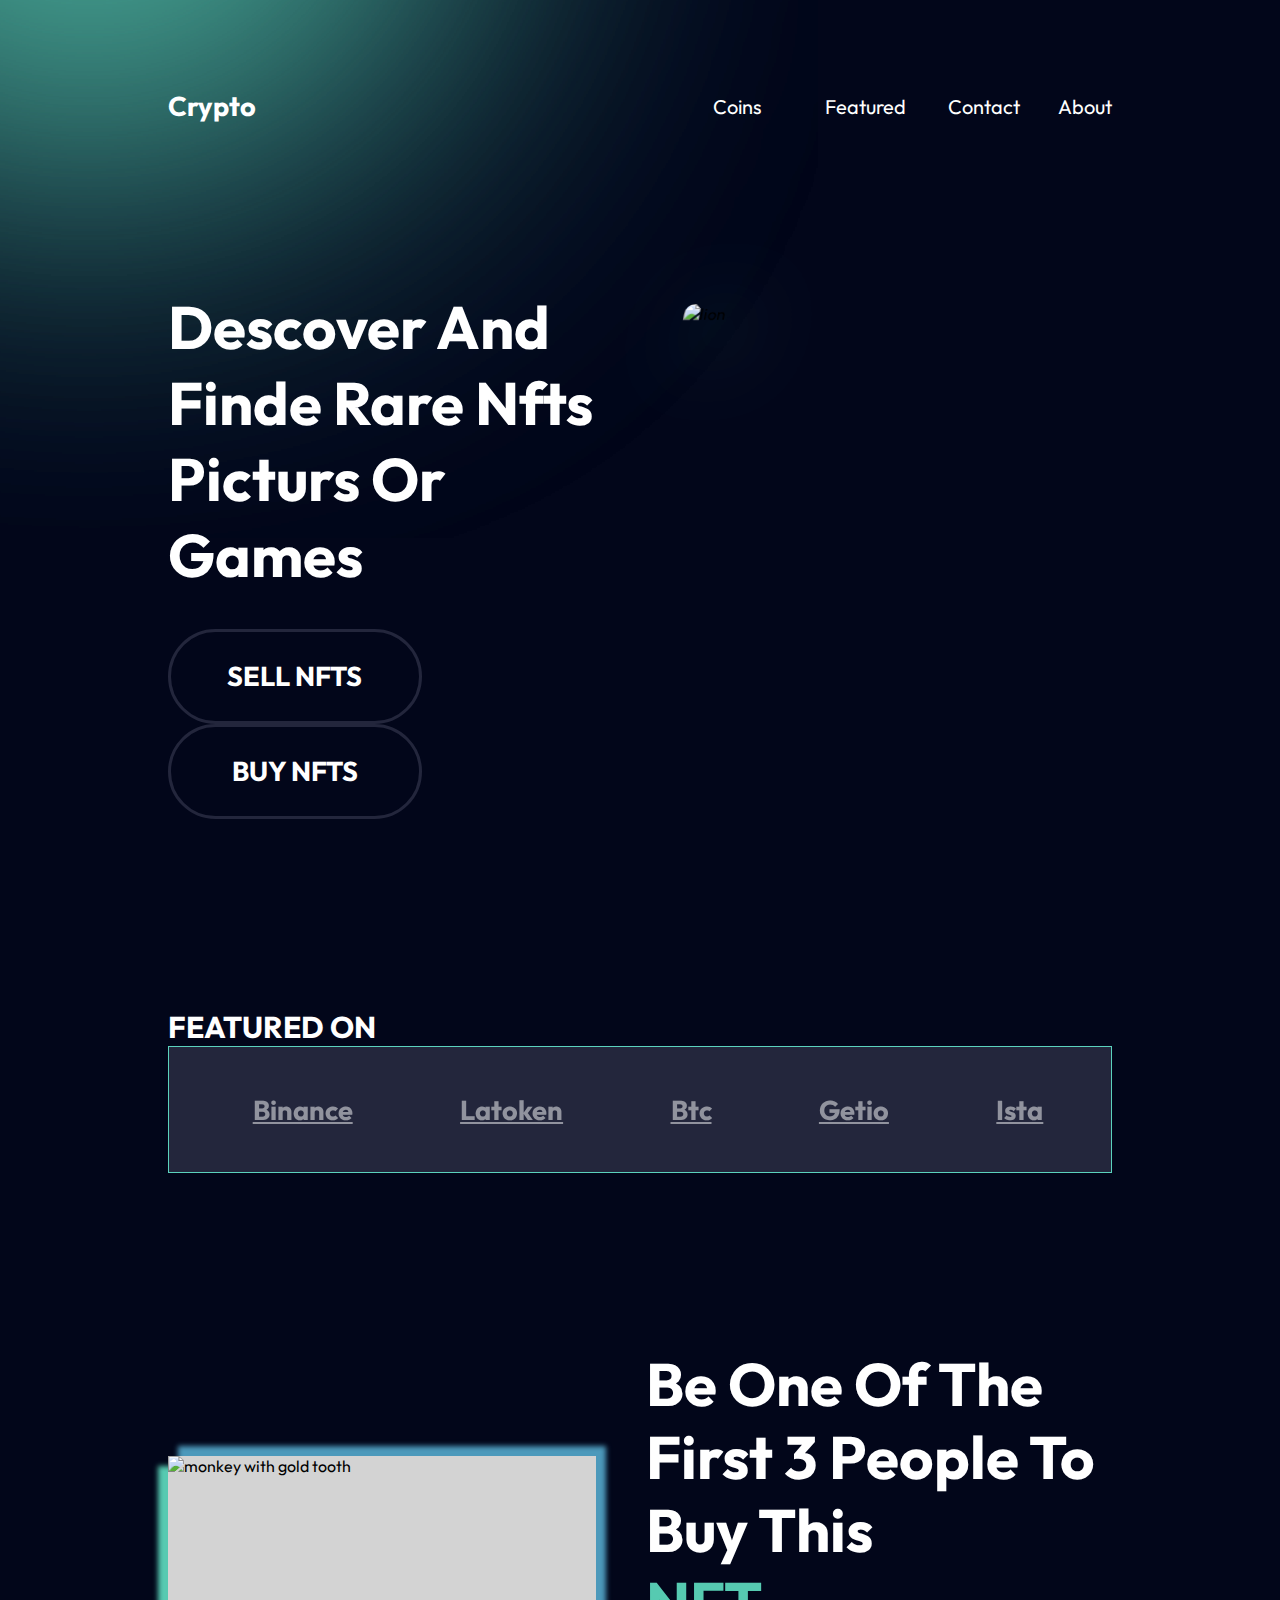
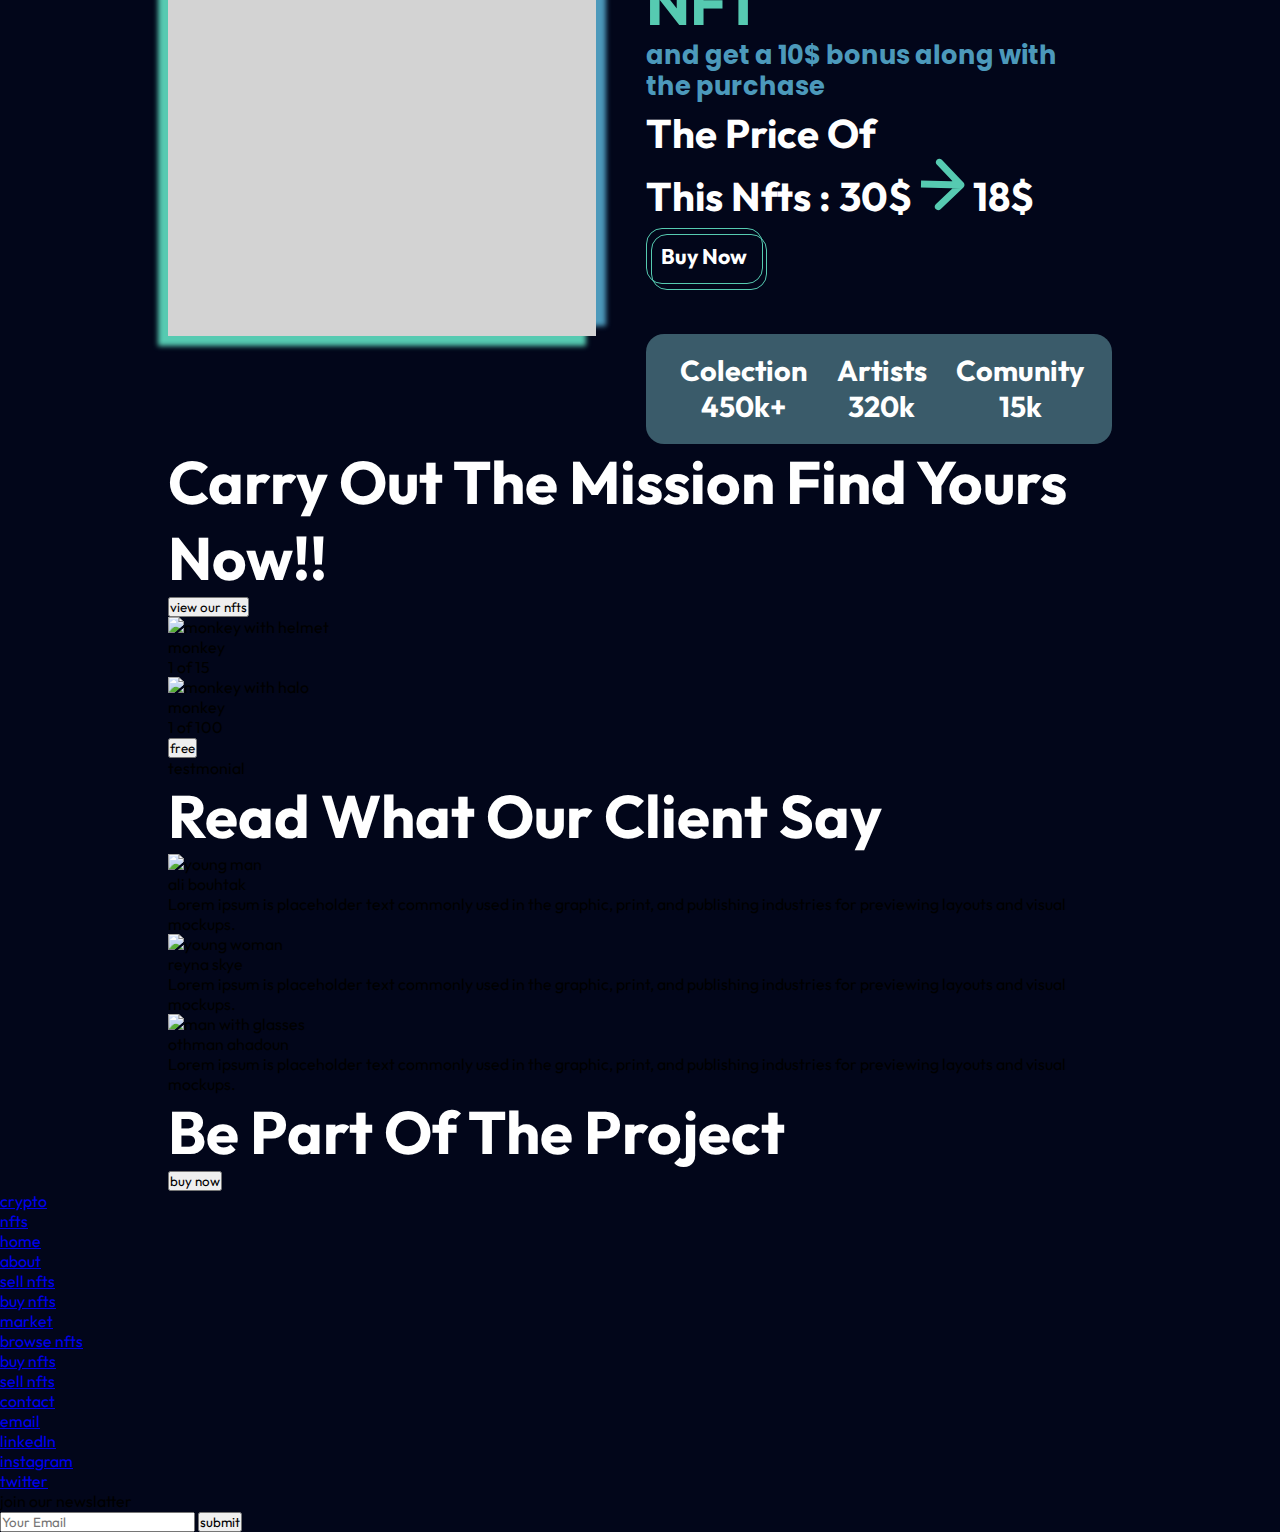
==== HTML-Project/Positioning/index.html @ 87e50f95 "project for html part" ====
<!doctype html>
<html lang="en">
<head>
    <meta charset="UTF-8">
    <meta name="viewport"
          content="width=device-width, user-scalable=no, initial-scale=1.0, maximum-scale=1.0, minimum-scale=1.0">
    <meta http-equiv="X-UA-Compatible" content="ie=edge">
    <title>Crypto</title>
    <link rel="stylesheet" href="index-style.css">
</head>
<body>
<header>
    <svg xmlns="http://www.w3.org/2000/svg" width="921" height="783" viewBox="0 0 921 783" fill="none">
        <g filter="url(#filter0_f_0_5)">
            <path d="M487 52C487 216.029 354.924 349 192 349C29.076 349 -103 216.029 -103 52C-103 -112.029 29.076 -245 192 -245C354.924 -245 487 -112.029 487 52Z"
                  fill="#54C5AD" fill-opacity="0.95"/>
        </g>
        <defs>
            <filter id="filter0_f_0_5" x="-537" y="-679" width="1458" height="1462" filterUnits="userSpaceOnUse"
                    color-interpolation-filters="sRGB">
                <feFlood flood-opacity="0" result="BackgroundImageFix"/>
                <feBlend mode="normal" in="SourceGraphic" in2="BackgroundImageFix" result="shape"/>
                <feGaussianBlur stdDeviation="217" result="effect1_foregroundBlur_0_5"/>
            </filter>
        </defs>
    </svg>
    <svg xmlns="http://www.w3.org/2000/svg" width="921" height="783" viewBox="0 0 921 783" fill="none">
        <g filter="url(#filter0_f_0_5)">
            <path d="M487 52C487 216.029 354.924 349 192 349C29.076 349 -103 216.029 -103 52C-103 -112.029 29.076 -245 192 -245C354.924 -245 487 -112.029 487 52Z"
                  fill="#54C5AD" fill-opacity="0.95"/>
        </g>
        <defs>
            <filter id="filter0_f_0_5" x="-537" y="-679" width="1458" height="1462" filterUnits="userSpaceOnUse"
                    color-interpolation-filters="sRGB">
                <feFlood flood-opacity="0" result="BackgroundImageFix"/>
                <feBlend mode="normal" in="SourceGraphic" in2="BackgroundImageFix" result="shape"/>
                <feGaussianBlur stdDeviation="217" result="effect1_foregroundBlur_0_5"/>
            </filter>
        </defs>
    </svg>
    <nav>
        <a href="#">crypto</a>
        <ul>
            <li><a href="#">coins</a></li>
            <li><a href="#">featured</a></li>
            <li><a href="#">contact</a></li>
            <li><a href="#">about</a></li>
        </ul>
    </nav>
</header>
<div class="cover">
    <main>
        <div>
            <h2>descover and<br> finde rare nfts<br> picturs or games</h2>
            <div>
                <button>sell nfts</button>
                <button>buy nfts</button>
            </div>
        </div>
        <img src="https://s3-alpha-sig.figma.com/img/f3a2/f166/f9700dfafe58ab4240a7271988b863d0?Expires=1723420800&Key-Pair-Id=APKAQ4GOSFWCVNEHN3O4&Signature=ar1L~UMmAN0I4geh5LSxMpe8Ba44Yz-J7F0TyYdxXKoptrUSvGlLlquA0yO7F76kNa3md3R1iChsBDqBt1KfS-zdvC6su-8nRtfLTkFLWKnIZpkpPgoSb-oKr2z~-YJTahvFiZ1TufHEoqo1V6tHe5F67xcxAb7BNeF1k4VUMbP1GI3TyBPeZe3KWRaPulwMXP1dypFJEsJ-pGxWmKtc5m2CXZ4UWT8R~6uQWOrKlh33JUVBPeUsPvoKuKSXPow36bcU2tMX8lzwlaXzlJXOuDMwCJx~jKDx8VfF04DccJluirBESLPoTaz9Gwg6m3Tr7h779BkhQQ4eZAK0GqDwNw__"
             alt="lion">
    </main>
    <section>
        <h3>featured on</h3>
        <ul>
            <li><a href="#">binance</a></li>
            <li><a href="#">latoken</a></li>
            <li><a href="#">btc</a></li>
            <li><a href="#">getio</a></li>
            <li><a href="#">ista</a></li>
        </ul>
    </section>
    <section>
        <img src="https://s3-alpha-sig.figma.com/img/4098/6a33/853db3182adb87a89d88a9141441ec91?Expires=1723420800&Key-Pair-Id=APKAQ4GOSFWCVNEHN3O4&Signature=[base64]~jV~EXNNoRj0E2j6dar8r1~xCMrujQ__"
             alt="monkey with gold tooth">
        <div>
            <h2>Be one of the first 3 people to buy this <br><span>NFT</span></h2>
            <p> and get a 10$ bonus along with the purchase</p>
            <p>the price of<br> this nfts : 30$
                <svg xmlns="http://www.w3.org/2000/svg" width="45" height="53" viewBox="0 0 45 53" fill="none">
                    <path d="M43.4122 29.536C44.8128 28.2037 44.8682 25.9883 43.536 24.5878L21.8257 1.76417C20.4935 0.363605 18.2781 0.30822 16.8775 1.64047C15.4769 2.97272 15.4216 5.1881 16.7538 6.58867L36.0518 26.8763L15.7642 46.1743C14.3636 47.5065 14.3082 49.7219 15.6405 51.1225C16.9727 52.5231 19.1881 52.5784 20.5887 51.2462L43.4122 29.536ZM0.912527 29.4989L40.9125 30.4989L41.0875 23.5011L1.08747 22.5011L0.912527 29.4989Z"
                          fill="#56CAB1"/>
                </svg>
                18$
            </p>
            <div class="decorative-space">
                <button class="primary-button">
                    <span class="primary-button__text">buy now</span>
                </button>
            </div>
            <ul>
                <li>
                    <p>colection</p>
                    <p>450k+</p>
                </li>
                <li>
                    <p>artists</p>
                    <p>320k</p>
                </li>
                <li>
                    <p>comunity</p>
                    <p>15k</p>
                </li>
            </ul>
        </div>
    </section>
    <section>
        <h2>carry out the mission find yours now!!</h2>
        <button>view our nfts</button>
        <div>
            <img src="" alt="monkey with helmet">
            <p>monkey</p>
            <p>1 of 15</p>
        </div>
        <div>
            <img src="" alt="monkey with halo">
            <p>monkey</p>
            <p>1 of 100</p>
            <button>free</button>
        </div>
    </section>
    <section>
        <p>testmonial</p>
        <h2>read what our client say</h2>
        <div>
            <img src="" alt="young man">
            <p>ali bouhtak</p>
            <p>Lorem ipsum is placeholder text commonly used in the graphic, print, and publishing industries for
                previewing
                layouts and visual mockups.</p>
        </div>
        <div>
            <img src="" alt="young woman">
            <p>reyna skye</p>
            <p>Lorem ipsum is placeholder text commonly used in the graphic, print, and publishing industries for
                previewing
                layouts and visual mockups.</p>
        </div>
        <div>
            <img src="" alt="man with glasses">
            <p>othman ahadoun</p>
            <p>Lorem ipsum is placeholder text commonly used in the graphic, print, and publishing industries for
                previewing
                layouts and visual mockups.</p>
        </div>
    </section>
    <section>
        <h2>be part of the project</h2>
        <button>buy now</button>
    </section>
</div>
<footer>
    <a href="#">crypto</a>
    <ul>
        <li><a href="#">nfts</a></li>
        <li><a href="#">home</a></li>
        <li><a href="#">about</a></li>
        <li><a href="#">sell nfts</a></li>
        <li><a href="#">buy nfts</a></li>
    </ul>
    <ul>
        <li><a href="#">market</a></li>
        <li><a href="#">browse nfts</a></li>
        <li><a href="#">buy nfts</a></li>
        <li><a href="#">sell nfts</a></li>
    </ul>
    <ul>
        <li><a href="#">contact</a></li>
        <li><a href="#">email</a></li>
        <li><a href="#">linkedIn</a></li>
        <li><a href="#">instagram</a></li>
        <li><a href="#">twitter</a></li>
    </ul>
    <div>
        <p>join our newslatter</p>
        <form action="">
            <label for="email"></label>
            <input type="email" name="email" id="email" placeholder="Your Email">
            <button type="submit">submit</button>
        </form>
    </div>
</footer>
</body>
</html>
---- HTML-Project/Positioning/index-style.css ----
@import url('https://fonts.googleapis.com/css2?family=Outfit:wght@100..900&family=Poppins:ital,wght@0,100;0,200;0,300;0,400;0,500;0,600;0,700;0,800;0,900;1,100;1,200;1,300;1,400;1,500;1,600;1,700;1,800;1,900&display=swap');

* {
    margin: 0;
    padding: 0;
    box-sizing: border-box;
    border-spacing: 0;
    font-family: "Outfit", sans-serif;
}

body {
    background: #02061A;
}

header svg {
    position: absolute;
    left: -103px;
    top: -245px;
    z-index: -1;
}

nav {
    padding-top: 9.9vh;
    width: 73.8vw;
    margin: 0 auto;
    display: flex;
    justify-content: space-between;
    align-items: center;
}

nav > a {
    color: #FFF;
    text-align: center;
    font-size: 1.7em;
    font-style: normal;
    font-weight: 700;
    line-height: normal;
    text-transform: capitalize;
    text-decoration: none;
}

nav > ul {
    display: flex;
    justify-content: center;
    align-items: center;
    list-style: none;
}

nav > ul > li:nth-child(1) {
    margin-right: 4.9vw;
}

nav > ul > li:nth-child(2) {
    margin-right: 3.3vw;
}

nav > ul > li:nth-child(3) {
    margin-right: 3vw;
}

nav ul a {
    color: #FFF;
    text-align: center;
    font-size: 1.25em;
    font-style: normal;
    font-weight: 400;
    line-height: normal;
    text-transform: capitalize;
    text-decoration: none;
}

.cover {
    width: 73.8vw;
    margin: 0 auto;
}

h2 {
    color: #FFF;
    font-size: 3.75em;
    font-style: normal;
    font-weight: 700;
    line-height: normal;
    text-transform: capitalize;
}

/*hero*/
main {
    margin-top: 18.4vh;
    display: flex;
    justify-content: space-between;
    align-items: flex-end;
}

main > div {
    width: 37vw;
    display: flex;
    flex-direction: column;
}

main > div > h2 {
    margin-bottom: 36px;
}

main > div > div > button:nth-child(1) {
    margin-right: 22px;
}

main > div > div > button {
    color: #FFF;
    text-align: center;
    font-size: 1.7em;
    font-style: normal;
    font-weight: 700;
    line-height: normal;
    text-transform: uppercase;
    border-radius: 50px;
    border: 3px solid #23263C;
    background: transparent;
    width: 254px;
    height: 95px;
}

main > div > div > button:hover {
    background: #23263C;
}

main > img {
    width: 467px;
    height: 461px;
    border-radius: 10px;
    filter: drop-shadow(24px 19px 40px #56CAB1);
    transform: skew(-10deg);
    object-fit: contain;
    margin-bottom: 6vh;
}

h3 {
    margin-top: 21vh;
    color: #FFF;
    font-size: 30px;
    font-style: normal;
    font-weight: 700;
    line-height: normal;
    text-transform: uppercase;
    text-align: left;
}

.cover > section:nth-of-type(1) > ul {
    display: flex;
    justify-content: space-between;
    align-items: center;
    list-style: none;
    width: 100%;
    padding: 46px 68px 45px 84px;
    border: 1px solid #5BD2BD;
    background: #23263C;

}

.cover > section:nth-of-type(1) > ul a {
    color: #FFF;
    text-align: center;
    font-size: 1.7em;
    font-style: normal;
    font-weight: 700;
    line-height: normal;
    text-transform: capitalize;
    opacity: 0.5;
}

.cover > section:nth-of-type(2) {
    display: flex;
    justify-content: center;
    align-items: center;
    gap: 50px;
    margin-top: 19.5vh;
}

.cover > section:nth-of-type(2) img {
    width: 428px;
    height: 480px;
    flex-shrink: 0;
    background: lightgray 50% / cover no-repeat;
    box-shadow: -10px 10px 5px 0 #56CAB1, 10px -10px 5px 0 #4C99BB;
}

.cover > section:nth-of-type(2) > div {
    width: 37.5vw;
}

.cover > section:nth-of-type(2) h2 {
    line-height: 73px;
}

.cover > section:nth-of-type(2) h2 > span {
    color: #56CAB1;
}

.cover > section:nth-of-type(2) > div > p:nth-of-type(1) {
    color: #4C99BB;
    font-family: "Poppins", sans-serif;
    font-size: 1.6em;
    font-style: normal;
    font-weight: 700;
    line-height: 31px;
    width: 90%;
}

.cover > section:nth-of-type(2) > div > p:nth-of-type(2) {
    color: #FFF;
    font-size: 2.5em;
    font-style: normal;
    font-weight: 700;
    line-height: normal;
    text-transform: capitalize;
    margin-top: 6px;
}

.decorative-space {
    display: inline-flex;
    position: relative;
    justify-content: center;
    align-items: flex-start;
    padding-top: 7px;
}


.primary-button {
    display: block;
    background: transparent;
    cursor: pointer;
    position: relative;
    width: 126px;
    height: 68px;
    border: 0;
}

.primary-button__text {
    position: absolute;
    display: flex;
    align-items: center;
    justify-content: center;
    top: 0;
    right: 9px;
    bottom: 12px;
    left: 0;
    color: #FFF;
    font-size: 1.6em;
    font-style: normal;
    font-weight: 700;
    line-height: normal;
    text-transform: capitalize;
    border-radius: 16px;
    border: 1px solid #56CAB1;

}

.primary-button::before {
    content: "";
    position: absolute;
    border-radius: 16px;
    border: 1px solid #56CAB1;
    box-shadow: 0 0 8px 0 rgba(0, 0, 0, 0);
    top: 6px;
    right: 5px;
    bottom: 6px;
    left: 5px;
}
.cover > section:nth-of-type(2) > div > ul{
    padding: 18px 28px 20px 34px;
    display: flex;
    justify-content: space-between;
    list-style: none;
    background-color: #3A5B6A;
    border-radius: 18px;
    margin-top: 34px;
}
.cover > section:nth-of-type(2) > div > ul li p{
    color: #FFF;
    font-size: 1.8em;
    font-style: normal;
    font-weight: 700;
    line-height: normal;
    text-transform: capitalize;
    text-align: center;
}
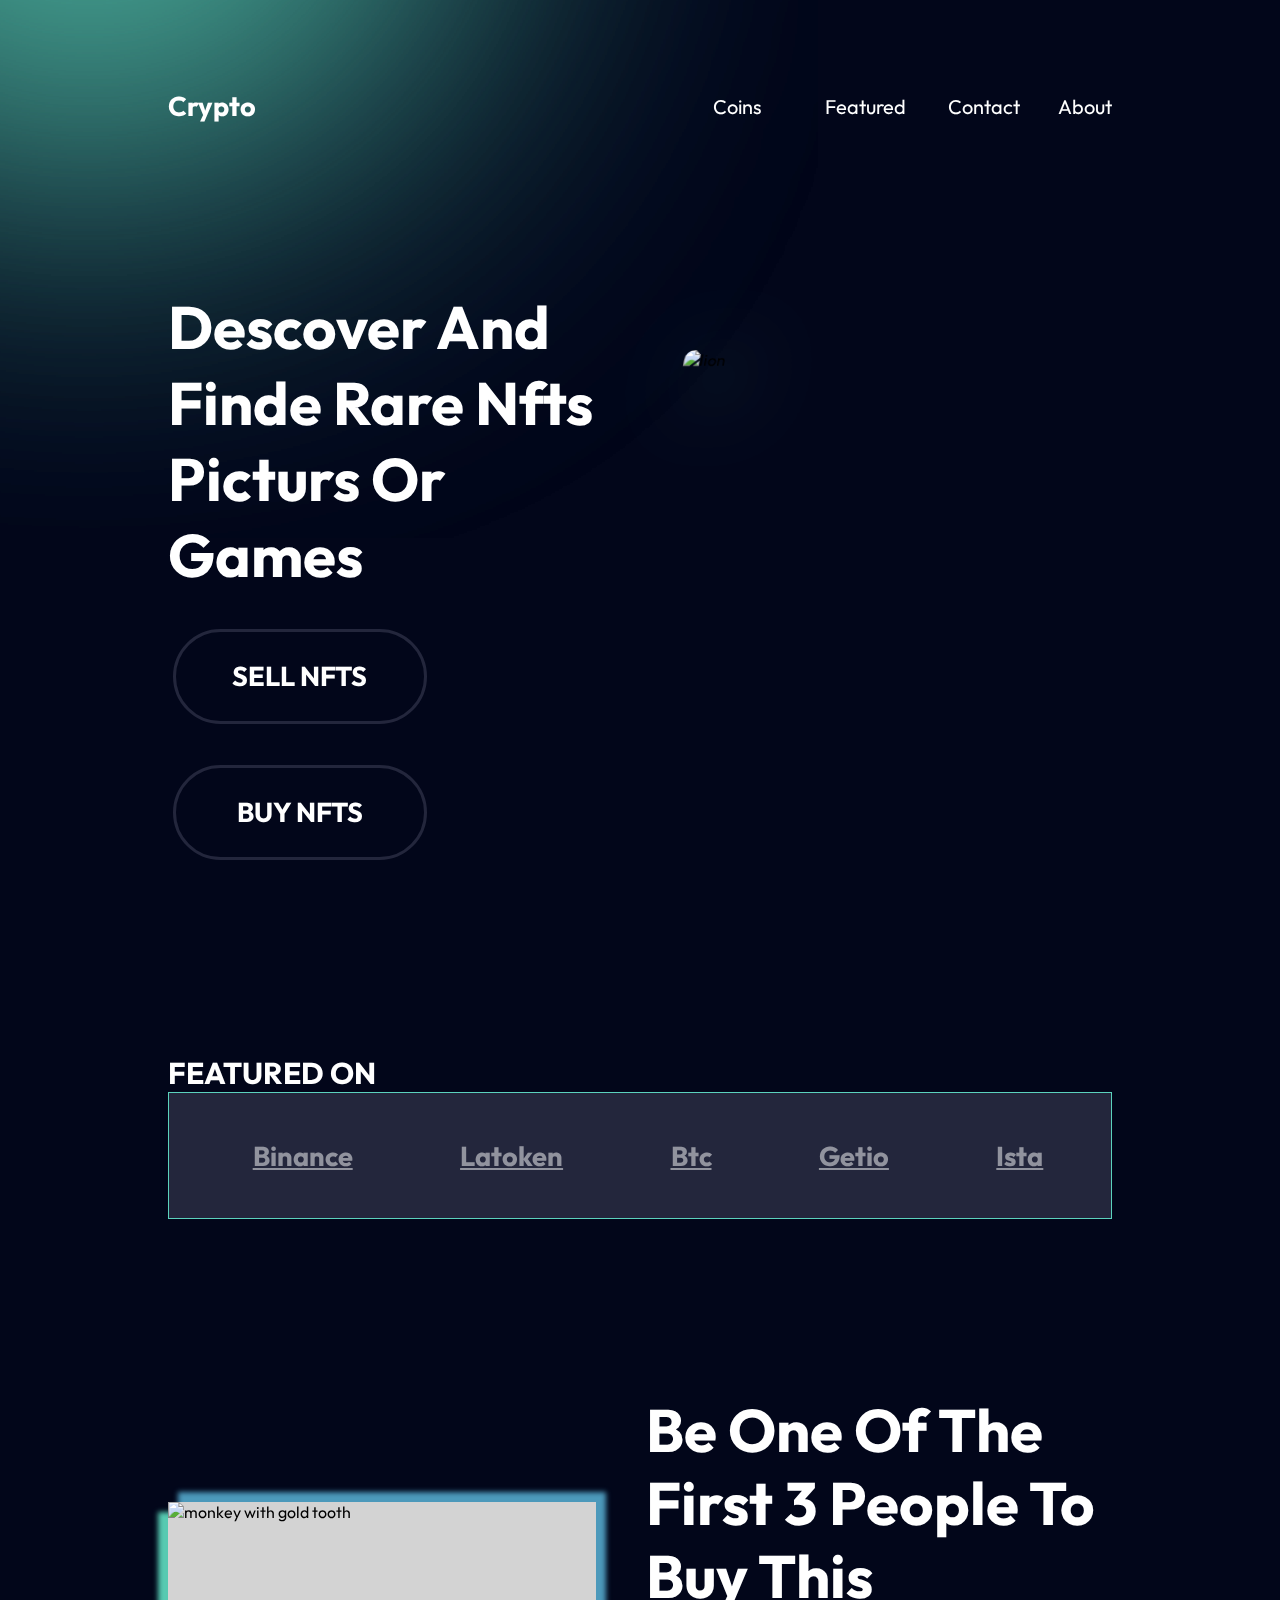
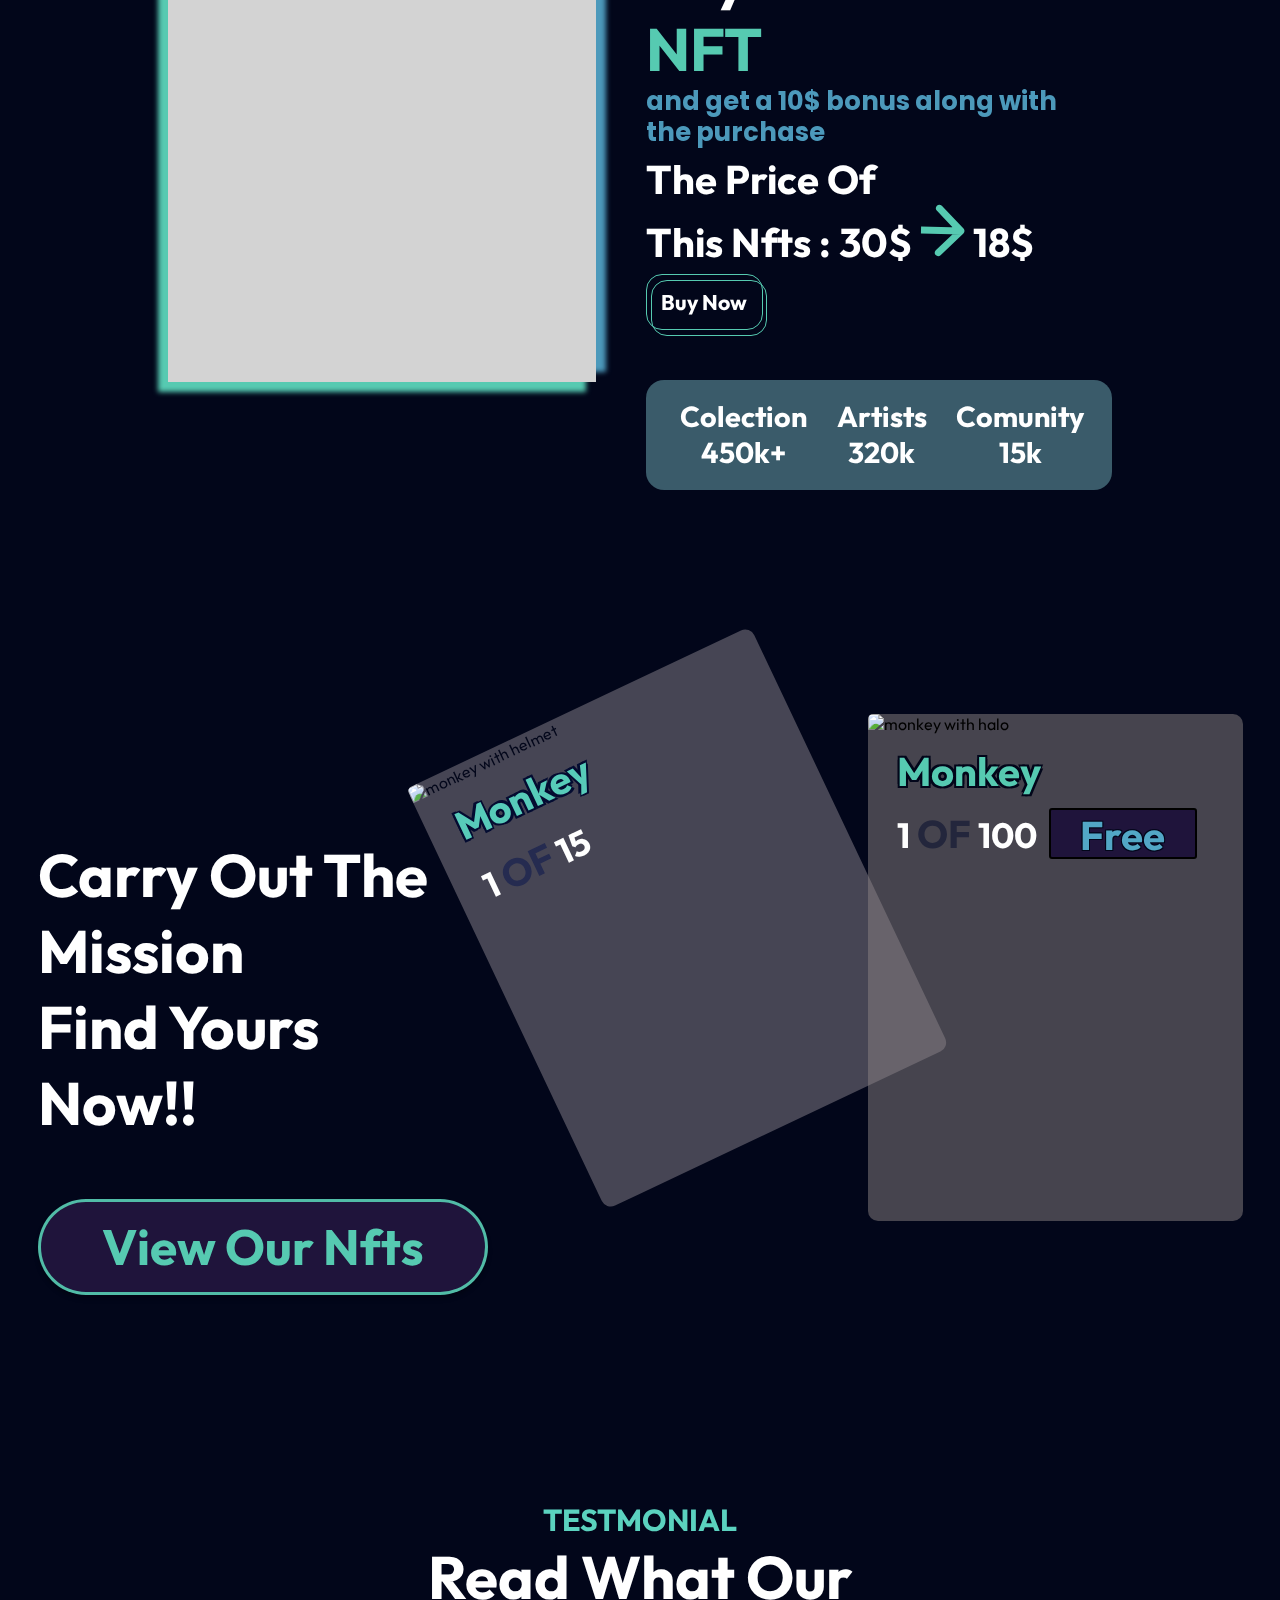
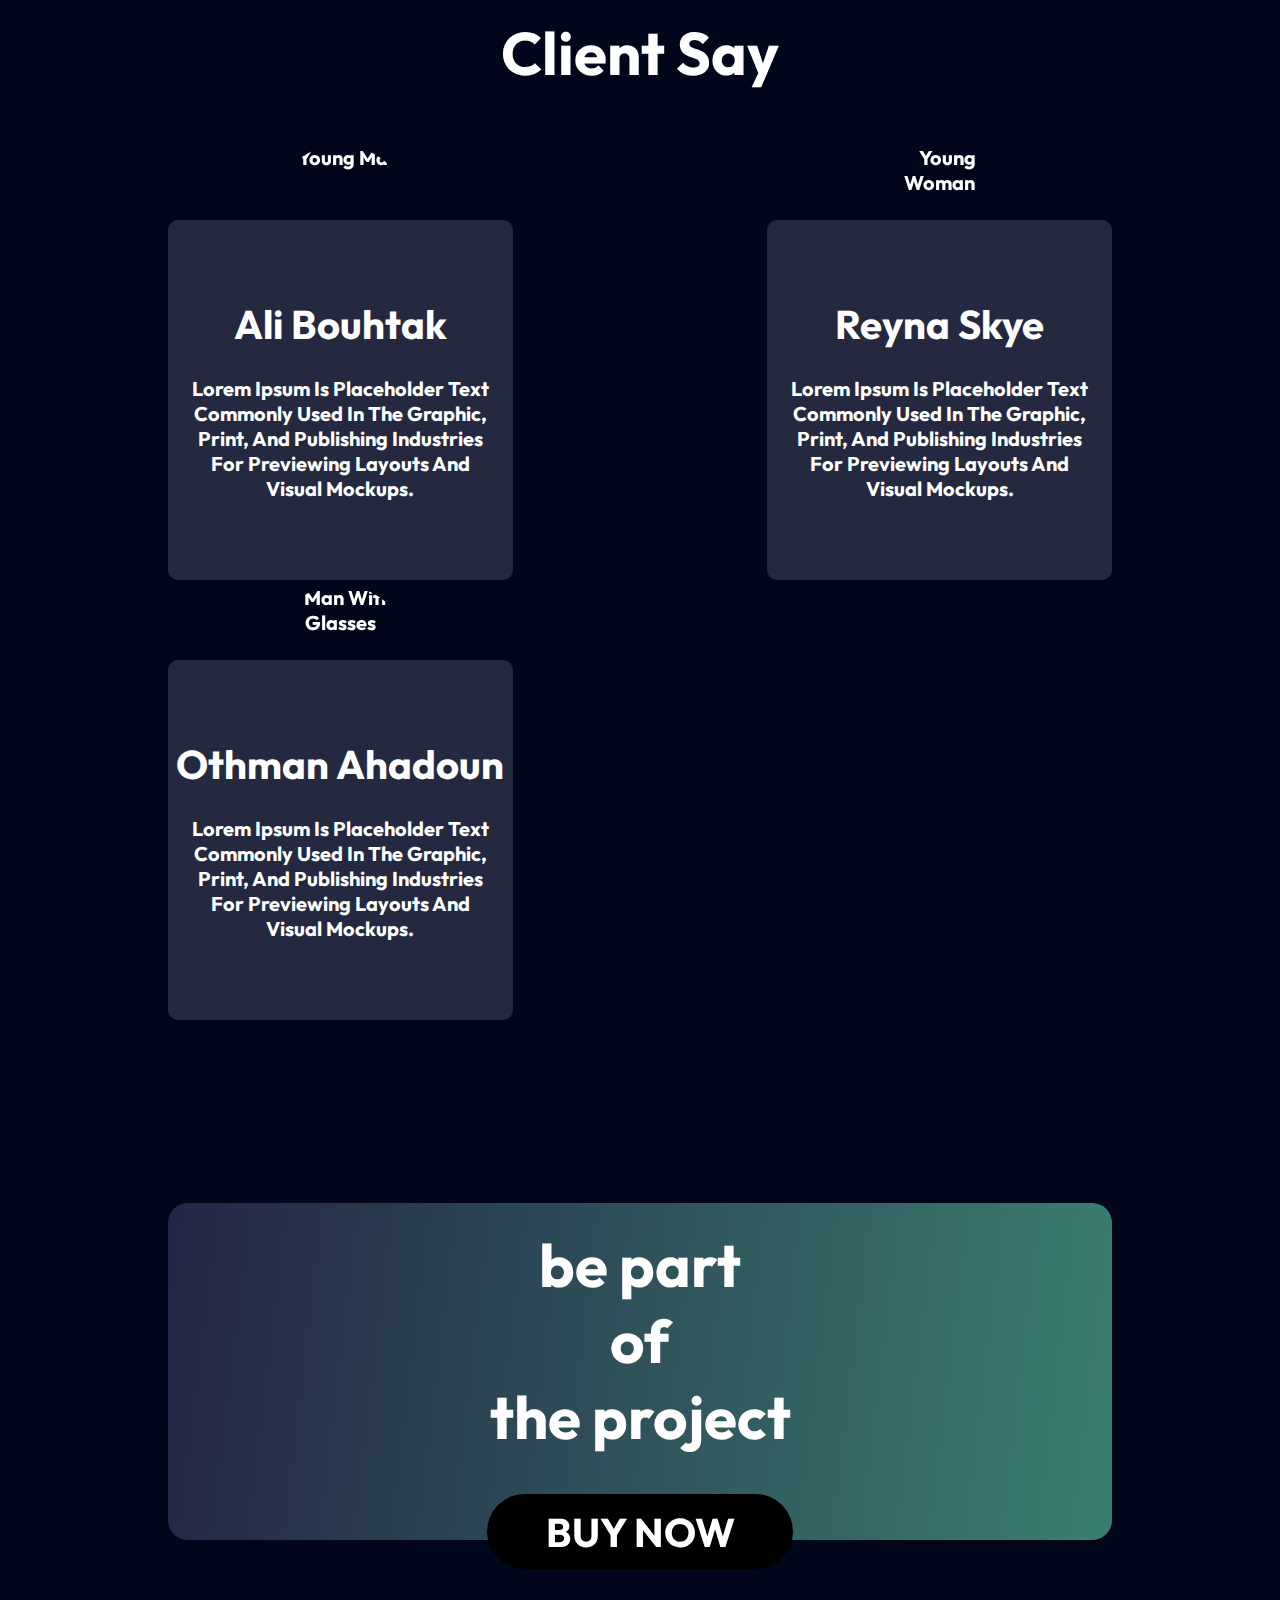
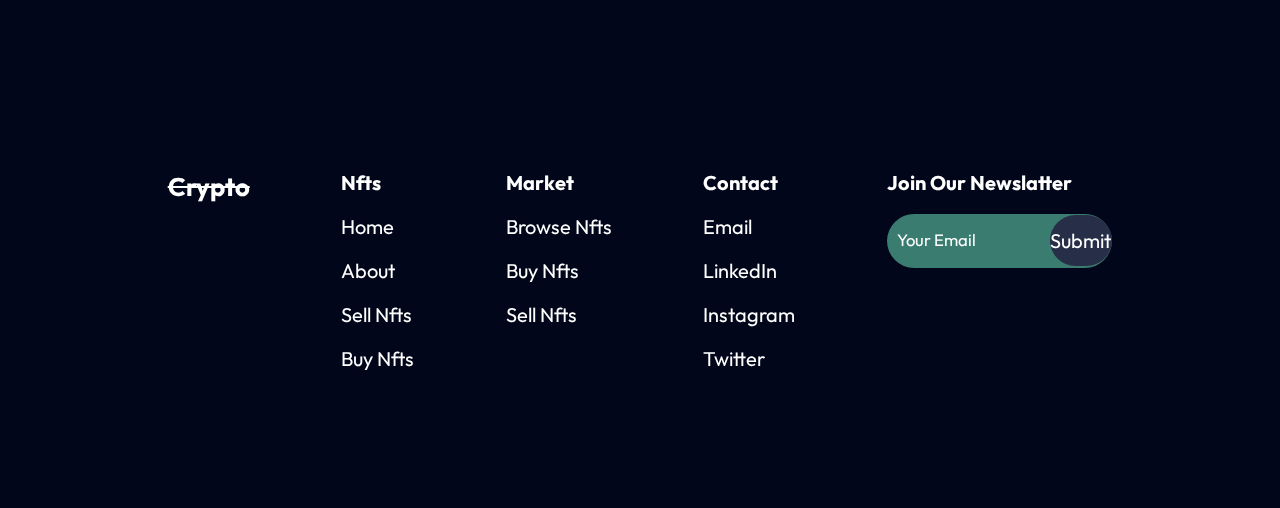
==== commit 8d7b33b6: "project for html positioning" ====
--- a/HTML-Project/Positioning/index.html
+++ b/HTML-Project/Positioning/index.html
@@ -7,6 +7,10 @@
     <meta http-equiv="X-UA-Compatible" content="ie=edge">
     <title>Crypto</title>
     <link rel="stylesheet" href="index-style.css">
+    <link rel="apple-touch-icon" sizes="180x180" href="media/favicon_io/apple-touch-icon.png">
+    <link rel="icon" type="image/png" sizes="32x32" href="media/favicon_io/favicon-32x32.png">
+    <link rel="icon" type="image/png" sizes="16x16" href="media/favicon_io/favicon-16x16.png">
+    <link rel="manifest" href="media/favicon_io/site.webmanifest">
 </head>
 <body>
 <header>
@@ -105,47 +109,56 @@
         </div>
     </section>
     <section>
-        <h2>carry out the mission find yours now!!</h2>
-        <button>view our nfts</button>
-        <div>
-            <img src="" alt="monkey with helmet">
-            <p>monkey</p>
-            <p>1 of 15</p>
+        <div><h2>carry out the <br>mission<br> find yours now!!</h2>
+            <button>view our nfts</button>
         </div>
-        <div>
-            <img src="" alt="monkey with halo">
-            <p>monkey</p>
-            <p>1 of 100</p>
-            <button>free</button>
+        <div class="cards">
+            <div class="card1">
+                <img src="https://s3-alpha-sig.figma.com/img/f971/82db/dcf89a53163c9eda171540e3de50c13d?Expires=1723420800&Key-Pair-Id=APKAQ4GOSFWCVNEHN3O4&Signature=[base64]~KcatGLGQGoLQUM7RPattyk3ALSKKskTNlL3ts4C16ngrz9QawRrSuJVF52jysHlZuR2ex3MyC0by2pwW8hhx~1Yw3GERtrj9iyrv34xmtASBlYvm3d2w0FcnK3NwyMd6fZ-w__"
+                     alt="monkey with helmet">
+                <p>monkey</p>
+                <p>1 <span>of</span> 15</p>
+            </div>
+            <div class="card2">
+                <img src="https://s3-alpha-sig.figma.com/img/d64b/9f1c/46a616289f5ab16afaf006b89e982399?Expires=1723420800&Key-Pair-Id=APKAQ4GOSFWCVNEHN3O4&Signature=kZ0udRAtv4MdWaKcMyh5g74hKsLSJc~tkJeCb05j8mleoWEpgdXOHr5Hbx0xgyN2V~yZgiVG2H4hYfeUL6oWsNNOF~uDwNY-uYMTCtoS0urEH0pTYvJfanA5SvLZG9AnX45uC8gXlaQSDtMxX0bTsgb69vAqkBnrnwspM~6BATdQ3TVWiiybanGxNXybTiApNV6oNx1eQ45JxXH1GQakQA4jA6ZLVn6c5bPhUX3sdN8uQ1UysxCN4F7G~l3Qse02NvloZTV3ibVmXPlInY7W9-fI8lw2gwA9hSt2Pyp5hKEQ~Io~6pNaneXMBv4VB-KtI2k9m67ER7EM7zoc7wjdjw__"
+                     alt="monkey with halo">
+                <p>monkey</p>
+                <div>
+                    <p>1 <span>of</span> 100</p>
+                    <button>free</button>
+                </div>
+            </div>
         </div>
     </section>
     <section>
         <p>testmonial</p>
-        <h2>read what our client say</h2>
-        <div>
-            <img src="" alt="young man">
-            <p>ali bouhtak</p>
-            <p>Lorem ipsum is placeholder text commonly used in the graphic, print, and publishing industries for
-                previewing
-                layouts and visual mockups.</p>
-        </div>
-        <div>
-            <img src="" alt="young woman">
-            <p>reyna skye</p>
-            <p>Lorem ipsum is placeholder text commonly used in the graphic, print, and publishing industries for
-                previewing
-                layouts and visual mockups.</p>
-        </div>
-        <div>
-            <img src="" alt="man with glasses">
-            <p>othman ahadoun</p>
-            <p>Lorem ipsum is placeholder text commonly used in the graphic, print, and publishing industries for
-                previewing
-                layouts and visual mockups.</p>
-        </div>
+        <h2>read what our <br>client say</h2>
+        <ul>
+            <li>
+                <img src="https://s3-alpha-sig.figma.com/img/7be0/32c6/2e2358001ba36d815488ce3adbc0383f?Expires=1723420800&Key-Pair-Id=APKAQ4GOSFWCVNEHN3O4&Signature=[base64]~JEPllvV1zJwaNIUYW9q4XyshbrJf0V1KAK7SdQDN05nHpAWQl191E0m5JNMIBY9tGLh-XbEwTcqB1D12WTgKyLsaRH5mog__"
+                     alt="young man">
+                <p>ali bouhtak</p>
+                <p>Lorem ipsum is placeholder text commonly used in the graphic, print, and publishing industries
+                    for previewing layouts and visual mockups.</p>
+            </li>
+            <li>
+                <img src="https://s3-alpha-sig.figma.com/img/f3a3/0cba/c5f5d73339fc03c20c0541cec8f86af4?Expires=1723420800&Key-Pair-Id=APKAQ4GOSFWCVNEHN3O4&Signature=FK7qjQ~1WUobdhNTQMLkZIF~wneSwxTlIj5Eg2~bDdFWG-XmU2ki2ab78375xrz4iGSG-rlhq4QSH9RWgTCjQWs1j70pNzwBxaR2G5pU7dVjAsrVlEB6M9kQ9QJwSNwOU8n24D6XRbH~QqKnyKU9OlVePON2Yc2s1ZH3yNMeiG9ORNwLhmACLfdml1QlyvGWmhB~fyiwWRjQJdIfNkUEIZS10199aJ0o7iIAIPZoGXtPZ6cWjc835Ntlpn05hSMkLtMKkenCGESbOqRF7IqX9eiFvt9so--eajyWRibmBTCU59G1~N2euS~5UmXoKrTFTJsqeTn7wXr4QIzxwT7Bjw__"
+                     alt="young woman">
+                <p>reyna skye</p>
+                <p>Lorem ipsum is placeholder text commonly used in the graphic, print, and publishing industries
+                    for previewing layouts and visual mockups.</p>
+            </li>
+            <li>
+                <img src="https://s3-alpha-sig.figma.com/img/4163/0001/15926b0dacdb2f57802d3234a536fa2a?Expires=1723420800&Key-Pair-Id=APKAQ4GOSFWCVNEHN3O4&Signature=VRLkqdFbZtH3VlMhF2yL2jU7AkfL8jg54StLQ9jjNlMh06UQxFwuUseq1sUWYog-z5I4EphbwPscZ7BqrhvQfpuS3BdALH5F3es0VoJay5N~[base64]"
+                     alt="man with glasses">
+                <p>othman ahadoun</p>
+                <p>Lorem ipsum is placeholder text commonly used in the graphic, print, and publishing industries
+                    for previewing layouts and visual mockups.</p>
+            </li>
+        </ul>
     </section>
     <section>
-        <h2>be part of the project</h2>
+        <h2>be part <br>of<br> the project</h2>
         <button>buy now</button>
     </section>
 </div>
@@ -171,14 +184,16 @@
         <li><a href="#">instagram</a></li>
         <li><a href="#">twitter</a></li>
     </ul>
-    <div>
-        <p>join our newslatter</p>
-        <form action="">
-            <label for="email"></label>
-            <input type="email" name="email" id="email" placeholder="Your Email">
-            <button type="submit">submit</button>
-        </form>
-    </div>
+    <ul>
+        <li><p>join our newslatter</p></li>
+        <li>
+            <form action="">
+                <label for="email"></label>
+                <input type="text" name="email" id="email" placeholder="Your Email">
+                <button type="submit">submit</button>
+            </form>
+        </li>
+    </ul>
 </footer>
 </body>
 </html>--- a/HTML-Project/Positioning/index-style.css
+++ b/HTML-Project/Positioning/index-style.css
@@ -16,7 +16,7 @@
     position: absolute;
     left: -103px;
     top: -245px;
-    z-index: -1;
+    z-index: -10;
 }
 
 nav {
@@ -89,16 +89,13 @@
     display: flex;
     justify-content: space-between;
     align-items: flex-end;
+
 }
 
 main > div {
     width: 37vw;
     display: flex;
     flex-direction: column;
-}
-
-main > div > h2 {
-    margin-bottom: 36px;
 }
 
 main > div > div > button:nth-child(1) {
@@ -118,6 +115,7 @@
     background: transparent;
     width: 254px;
     height: 95px;
+    margin: 36px 5px 5px 5px;
 }
 
 main > div > div > button:hover {
@@ -252,7 +250,10 @@
     text-transform: capitalize;
     border-radius: 16px;
     border: 1px solid #56CAB1;
-
+}
+
+.primary-button__text:hover {
+    background: #23263C;
 }
 
 .primary-button::before {
@@ -266,7 +267,8 @@
     bottom: 6px;
     left: 5px;
 }
-.cover > section:nth-of-type(2) > div > ul{
+
+.cover > section:nth-of-type(2) > div > ul {
     padding: 18px 28px 20px 34px;
     display: flex;
     justify-content: space-between;
@@ -275,7 +277,8 @@
     border-radius: 18px;
     margin-top: 34px;
 }
-.cover > section:nth-of-type(2) > div > ul li p{
+
+.cover > section:nth-of-type(2) > div > ul li p {
     color: #FFF;
     font-size: 1.8em;
     font-style: normal;
@@ -283,4 +286,353 @@
     line-height: normal;
     text-transform: capitalize;
     text-align: center;
-}+}
+
+.cover > section:nth-of-type(3) {
+    display: flex;
+    justify-content: center;
+    align-items: flex-end;
+    margin-top: 21.6vh;
+}
+
+.cover > section:nth-of-type(3) h2 {
+    width: 32.3vw;
+}
+
+.cover > section:nth-of-type(3) > div:nth-of-type(1) button {
+    width: 450px;
+    height: 96px;
+    border-radius: 100px;
+    border: 3px solid rgba(84, 197, 173, 0.95);
+    background: #1F143B;
+    box-shadow: 0 4px 4px 0 rgba(0, 0, 0, 0.25);
+    color: #56CAB1;
+    font-size: 3.1em;
+    font-style: normal;
+    font-weight: 700;
+    line-height: normal;
+    text-transform: capitalize;
+    margin-top: 58px;
+}
+
+.cards {
+    display: inline-flex;
+    align-items: flex-end;
+}
+
+.cards p {
+    margin-left: 29px;
+}
+
+.card1 {
+    width: 380px;
+    height: 466px;
+    transform: rotate(-25.337deg);
+    border-radius: 10px;
+    background: rgba(137, 130, 130, 0.50);
+    mix-blend-mode: screen;
+    padding-bottom: 22px;
+    z-index: -1;
+    margin-bottom: 144px;
+}
+
+.card2 {
+    width: 375px;
+    height: 507px;
+    border-radius: 10px;
+    background: rgba(137, 130, 130, 0.50);
+    padding-bottom: 22px;
+    margin-bottom: 74px;
+}
+
+.card1 p:first-of-type {
+    color: #56CAB1;
+    text-shadow: 2px 2px 0 #02061A,
+    -2px 2px 0 #02061A,
+    -2px -2px 0 #02061A,
+    2px -2px 0 #02061A;
+    font-size: 2.5em;
+    font-style: normal;
+    font-weight: 700;
+    line-height: normal;
+    text-transform: capitalize;
+    margin-top: 12px;
+}
+
+.card1 > p:nth-of-type(2) {
+    color: #FFF;
+    text-align: left;
+    font-size: 2.2em;
+    font-style: normal;
+    font-weight: 700;
+    line-height: normal;
+    text-transform: uppercase;
+    margin-top: 15px;
+}
+
+.card2 > p {
+    color: #56CAB1;
+    text-shadow: 2px 2px 0 #02061A,
+    -2px 2px 0 #02061A,
+    -2px -2px 0 #02061A,
+    2px -2px 0 #02061A;
+    font-size: 2.5em;
+    font-style: normal;
+    font-weight: 700;
+    line-height: normal;
+    text-transform: capitalize;
+    margin-top: 12px;
+}
+
+.card2 div {
+    margin-top: 12px;
+}
+
+.card2 > div p {
+    color: #FFF;
+    text-align: left;
+    font-size: 2.2em;
+    font-style: normal;
+    font-weight: 700;
+    line-height: normal;
+    text-transform: uppercase;
+}
+
+.card2 button {
+    width: 148px;
+    height: 51px;
+    border-radius: 3px;
+    border: 2px solid #000;
+    background: #1F143B;
+    color: #52A7C6;
+    text-shadow: 1px 1px 0 #02061A,
+    -1px 1px 0 #02061A,
+    -1px -1px 0 #02061A,
+    1px -1px 0 #02061A;
+    font-size: 40px;
+    font-style: normal;
+    font-weight: 700;
+    line-height: normal;
+    text-transform: capitalize;
+}
+
+.cover > section:nth-of-type(3) span {
+    color: #23263C;
+    font-size: 1.1em;
+    font-style: normal;
+    font-weight: 700;
+    line-height: normal;
+    text-transform: uppercase;
+}
+
+.cover > section:nth-of-type(3) > div > div > div {
+    display: flex;
+    align-items: center;
+    gap: 12px;
+}
+
+.card1 img {
+    width: 380px;
+    height: 323px;
+    border-radius: 5px;
+    object-fit: cover;
+}
+
+.card2 img {
+    width: 374px;
+    height: 358px;
+    border-radius: 5px;
+    object-fit: cover;
+}
+
+.cover > section:nth-of-type(4) {
+    margin-top: 22.9vh;
+}
+
+.cover > section:nth-of-type(4) > p {
+    color: #5BD2BF;
+    font-size: 1.9em;
+    font-style: normal;
+    font-weight: 700;
+    line-height: normal;
+    text-transform: uppercase;
+    text-align: center;
+}
+
+.cover > section:nth-of-type(4) > h2 {
+    text-align: center;
+}
+
+.cover > section:nth-of-type(4) ul {
+    display: flex;
+    list-style: none;
+    justify-content: space-between;
+    margin-top: 14.4vh;
+    flex-wrap: wrap;
+    gap: 80px;
+}
+
+.cover > section:nth-of-type(4) ul img {
+    width: 143px;
+    height: 150px;
+    border-radius: 50%;
+    object-fit: cover;
+    object-position: top;
+    mix-blend-mode: luminosity;
+    position: absolute;
+    top: -75px;
+}
+
+.cover > section:nth-of-type(4) ul li {
+    width: 345px;
+    height: 360px;
+    border-radius: 10px;
+    background: #24293F;
+    color: #FFF;
+    text-align: center;
+    font-size: 1.25em;
+    font-style: normal;
+    font-weight: 700;
+    line-height: normal;
+    text-transform: capitalize;
+    display: flex;
+    flex-direction: column;
+    justify-content: center;
+    align-items: center;
+    position: relative;
+}
+
+.cover > section:nth-of-type(4) ul li > p:nth-of-type(1) {
+    font-size: 2em;
+    margin-bottom: 27px;
+}
+
+.cover > section:nth-of-type(4) ul li > p:nth-of-type(2) {
+    width: 302px;
+}
+
+.cover > section:nth-of-type(5) {
+    margin-top: 20.3vh;
+    width: 100%;
+    height: 26.3vw;
+    border-radius: 20px;
+    background: linear-gradient(97deg, #1F143B -19.45%, #3C8273 103.56%);
+    display: flex;
+    flex-direction: column;
+    align-items: center;
+    gap: 39px;
+
+}
+
+.cover > section:nth-of-type(5) h2 {
+    text-align: center;
+    text-transform: none;
+    margin-top: 24px;
+}
+
+.cover > section:nth-of-type(5) button {
+    width: 23.9vw;
+    height: 5.9vw;
+    flex-shrink: 0;
+    background: #000;
+    border-radius: 50px;
+    color: #FFF;
+    text-align: center;
+    font-size: 2.5em;
+    font-style: normal;
+    font-weight: 700;
+    line-height: 60px; /* 150% */
+    text-transform: uppercase;
+    border: none;
+}
+.cover > section:nth-of-type(5) button:hover{
+    background: #23263C;
+}
+
+footer {
+    display: flex;
+    margin: 25.6vh auto 13.1vh auto;
+    width: 73.8vw;
+    justify-content: space-between;
+}
+
+footer ul {
+    list-style: none;
+}
+
+footer ul li:first-of-type {
+    font-weight: 700;
+}
+
+footer ul li {
+    margin-bottom: 19px;
+}
+
+footer a {
+    color: #FFF;
+    font-size: 1.25em;
+    font-style: normal;
+    line-height: normal;
+    text-transform: capitalize;
+    text-decoration: none;
+}
+
+footer > a {
+    font-size: 1.6em;
+    text-decoration: line-through;
+    font-weight: 700;
+}
+
+footer ul li p {
+    color: #FFF;
+    font-size: 1.25em;
+    font-style: normal;
+    font-weight: 700;
+    line-height: normal;
+    text-transform: capitalize;
+}
+
+footer ul li form {
+    width: 17.6vw;
+    display: flex;
+    justify-content: space-between;
+    align-items: center;
+    border-radius: 50px;
+    background: #3B7C70;
+}
+
+footer ul li input {
+    width: 100%;
+    border: none;
+    height: 4.2vw;
+    border-radius: 50px;
+    padding-left: 0.8vw;
+    background: none;
+
+}
+
+::placeholder {
+    color: #FFFFFF;
+    font-size: 1.25em;
+    font-style: normal;
+    font-weight: 400;
+    line-height: normal;
+    text-transform: capitalize;
+}
+
+footer ul li button {
+    width: 6.9vw;
+    height: 4vw;
+    border-radius: 50px;
+    background: #262E48;
+    border: none;
+    color: #FFF;
+    font-size: 1.25em;
+    font-style: normal;
+    font-weight: 400;
+    line-height: normal;
+    text-transform: capitalize;
+}
+footer ul li button:hover{
+    background: #23263C;
+}
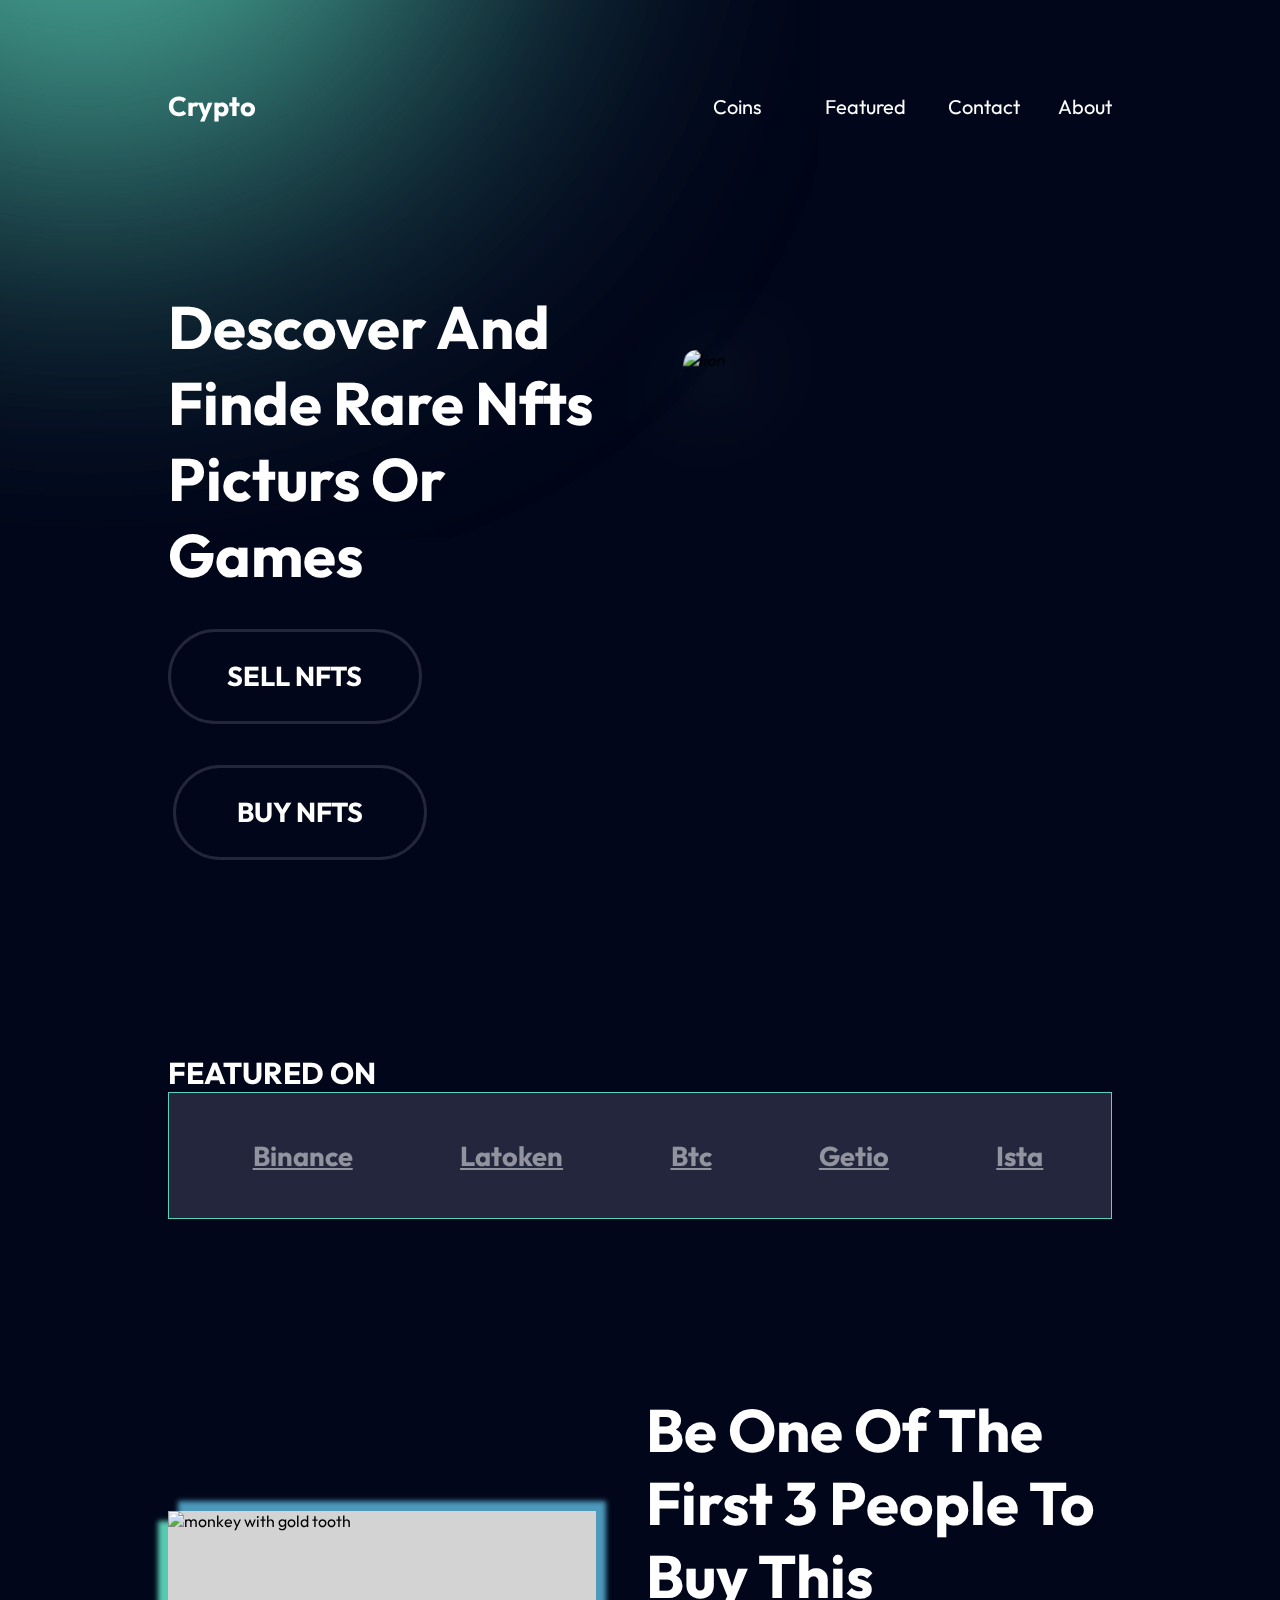
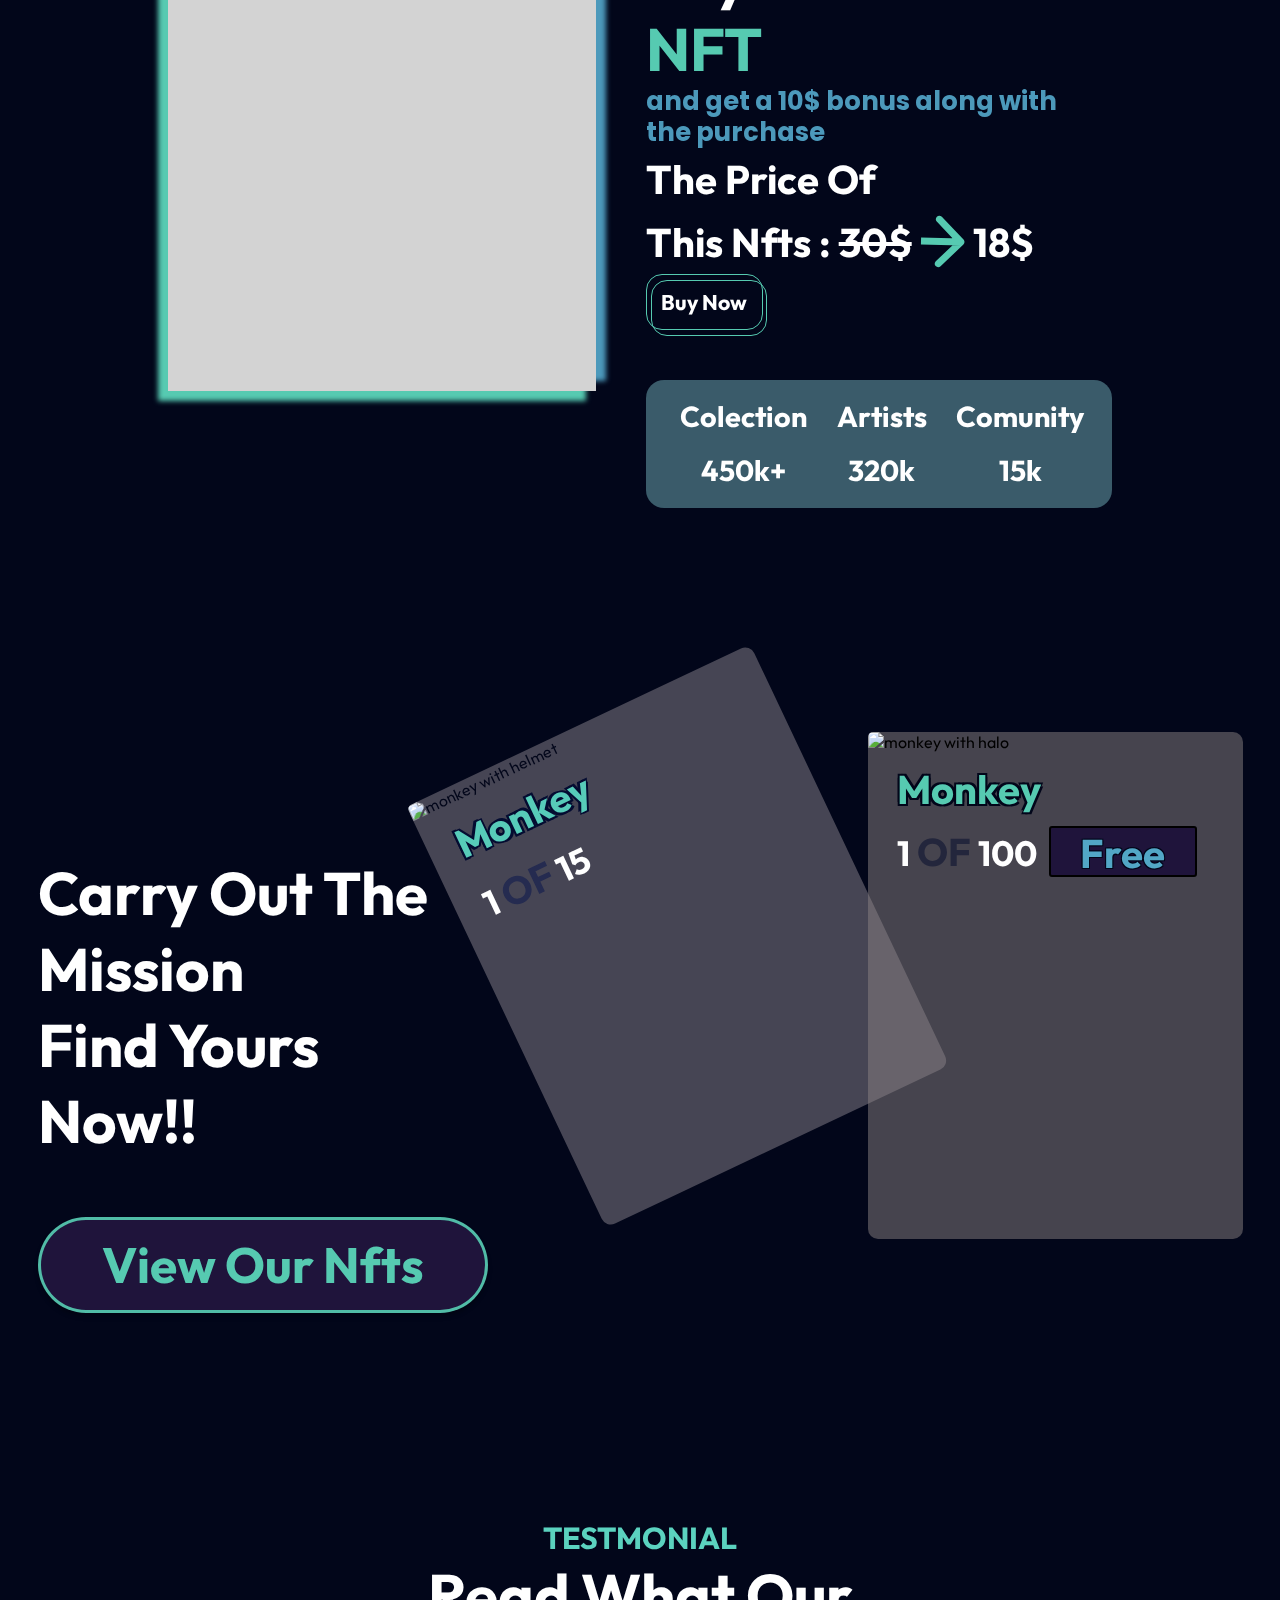
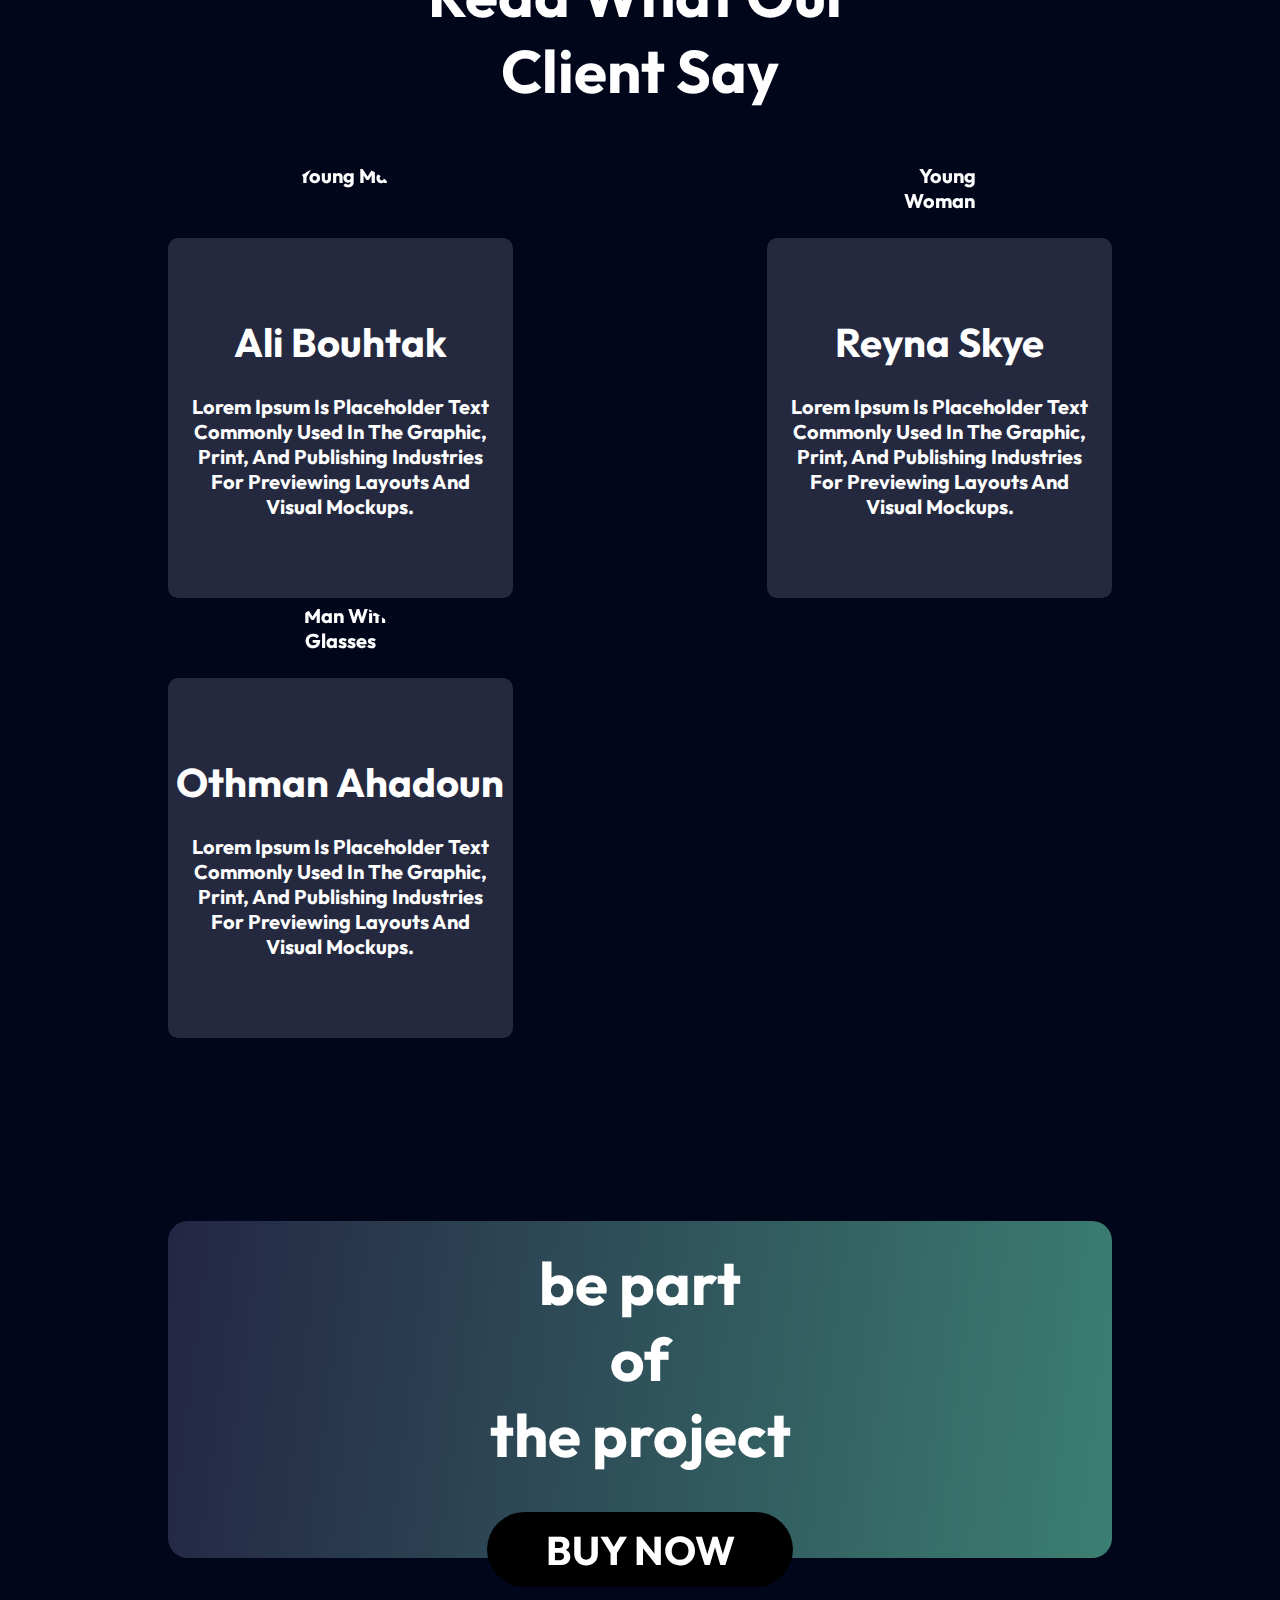
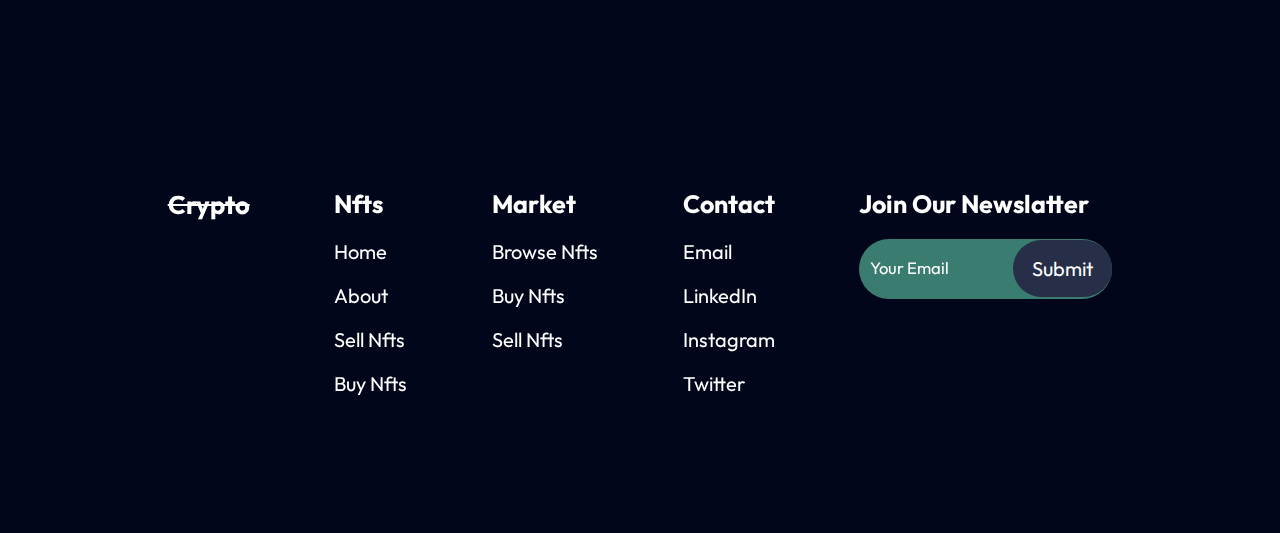
==== commit 252697ec: "project for html positioning" ====
--- a/HTML-Project/Positioning/index.html
+++ b/HTML-Project/Positioning/index.html
@@ -13,6 +13,8 @@
     <link rel="manifest" href="media/favicon_io/site.webmanifest">
 </head>
 <body>
+
+<!--header-->
 <header>
     <svg xmlns="http://www.w3.org/2000/svg" width="921" height="783" viewBox="0 0 921 783" fill="none">
         <g filter="url(#filter0_f_0_5)">
@@ -52,7 +54,10 @@
         </ul>
     </nav>
 </header>
+
 <div class="cover">
+
+<!--lion section-->
     <main>
         <div>
             <h2>descover and<br> finde rare nfts<br> picturs or games</h2>
@@ -64,6 +69,8 @@
         <img src="https://s3-alpha-sig.figma.com/img/f3a2/f166/f9700dfafe58ab4240a7271988b863d0?Expires=1723420800&Key-Pair-Id=APKAQ4GOSFWCVNEHN3O4&Signature=ar1L~UMmAN0I4geh5LSxMpe8Ba44Yz-J7F0TyYdxXKoptrUSvGlLlquA0yO7F76kNa3md3R1iChsBDqBt1KfS-zdvC6su-8nRtfLTkFLWKnIZpkpPgoSb-oKr2z~-YJTahvFiZ1TufHEoqo1V6tHe5F67xcxAb7BNeF1k4VUMbP1GI3TyBPeZe3KWRaPulwMXP1dypFJEsJ-pGxWmKtc5m2CXZ4UWT8R~6uQWOrKlh33JUVBPeUsPvoKuKSXPow36bcU2tMX8lzwlaXzlJXOuDMwCJx~jKDx8VfF04DccJluirBESLPoTaz9Gwg6m3Tr7h779BkhQQ4eZAK0GqDwNw__"
              alt="lion">
     </main>
+
+<!--    featured on-->
     <section>
         <h3>featured on</h3>
         <ul>
@@ -74,13 +81,15 @@
             <li><a href="#">ista</a></li>
         </ul>
     </section>
+
+<!--    one monkey-->
     <section>
         <img src="https://s3-alpha-sig.figma.com/img/4098/6a33/853db3182adb87a89d88a9141441ec91?Expires=1723420800&Key-Pair-Id=APKAQ4GOSFWCVNEHN3O4&Signature=[base64]~jV~EXNNoRj0E2j6dar8r1~xCMrujQ__"
              alt="monkey with gold tooth">
         <div>
             <h2>Be one of the first 3 people to buy this <br><span>NFT</span></h2>
             <p> and get a 10$ bonus along with the purchase</p>
-            <p>the price of<br> this nfts : 30$
+            <p>the price of<br> this nfts : <span>30$</span>
                 <svg xmlns="http://www.w3.org/2000/svg" width="45" height="53" viewBox="0 0 45 53" fill="none">
                     <path d="M43.4122 29.536C44.8128 28.2037 44.8682 25.9883 43.536 24.5878L21.8257 1.76417C20.4935 0.363605 18.2781 0.30822 16.8775 1.64047C15.4769 2.97272 15.4216 5.1881 16.7538 6.58867L36.0518 26.8763L15.7642 46.1743C14.3636 47.5065 14.3082 49.7219 15.6405 51.1225C16.9727 52.5231 19.1881 52.5784 20.5887 51.2462L43.4122 29.536ZM0.912527 29.4989L40.9125 30.4989L41.0875 23.5011L1.08747 22.5011L0.912527 29.4989Z"
                           fill="#56CAB1"/>
@@ -108,6 +117,8 @@
             </ul>
         </div>
     </section>
+
+<!--    two monkeys-->
     <section>
         <div><h2>carry out the <br>mission<br> find yours now!!</h2>
             <button>view our nfts</button>
@@ -130,6 +141,8 @@
             </div>
         </div>
     </section>
+
+<!--    cards with people-->
     <section>
         <p>testmonial</p>
         <h2>read what our <br>client say</h2>
@@ -157,11 +170,15 @@
             </li>
         </ul>
     </section>
+
+<!--    banner-->
     <section>
         <h2>be part <br>of<br> the project</h2>
         <button>buy now</button>
     </section>
 </div>
+
+<!--footer-->
 <footer>
     <a href="#">crypto</a>
     <ul>
--- a/HTML-Project/Positioning/index-style.css
+++ b/HTML-Project/Positioning/index-style.css
@@ -12,6 +12,7 @@
     background: #02061A;
 }
 
+/*header*/
 header svg {
     position: absolute;
     left: -103px;
@@ -83,7 +84,7 @@
     text-transform: capitalize;
 }
 
-/*hero*/
+/*lion section*/
 main {
     margin-top: 18.4vh;
     display: flex;
@@ -96,10 +97,12 @@
     width: 37vw;
     display: flex;
     flex-direction: column;
+
 }
 
 main > div > div > button:nth-child(1) {
     margin-right: 22px;
+    margin-left: 0;
 }
 
 main > div > div > button {
@@ -132,6 +135,7 @@
     margin-bottom: 6vh;
 }
 
+/*featured on*/
 h3 {
     margin-top: 21vh;
     color: #FFF;
@@ -166,6 +170,7 @@
     opacity: 0.5;
 }
 
+/*one monkey*/
 .cover > section:nth-of-type(2) {
     display: flex;
     justify-content: center;
@@ -213,7 +218,13 @@
     text-transform: capitalize;
     margin-top: 6px;
 }
-
+.cover > section:nth-of-type(2) > div > p:nth-of-type(2)>span{
+    text-decoration: line-through;
+}
+.cover > section:nth-of-type(2) > div > p:nth-of-type(2)>svg{
+    position: relative;
+    top: 11px;
+}
 .decorative-space {
     display: inline-flex;
     position: relative;
@@ -288,6 +299,11 @@
     text-align: center;
 }
 
+.cover > section:nth-of-type(2) > div > ul li p:first-child {
+    margin-bottom: 18px;
+}
+
+/*two monkeys*/
 .cover > section:nth-of-type(3) {
     display: flex;
     justify-content: center;
@@ -313,6 +329,10 @@
     line-height: normal;
     text-transform: capitalize;
     margin-top: 58px;
+}
+
+.cover > section:nth-of-type(3) > div:nth-of-type(1) button:hover {
+    background: #23263C;
 }
 
 .cards {
@@ -416,6 +436,10 @@
     text-transform: capitalize;
 }
 
+.card2 button:hover {
+    background: #23263C;
+}
+
 .cover > section:nth-of-type(3) span {
     color: #23263C;
     font-size: 1.1em;
@@ -445,6 +469,7 @@
     object-fit: cover;
 }
 
+/*cards with people*/
 .cover > section:nth-of-type(4) {
     margin-top: 22.9vh;
 }
@@ -511,6 +536,7 @@
     width: 302px;
 }
 
+/*banner*/
 .cover > section:nth-of-type(5) {
     margin-top: 20.3vh;
     width: 100%;
@@ -545,10 +571,12 @@
     text-transform: uppercase;
     border: none;
 }
-.cover > section:nth-of-type(5) button:hover{
+
+.cover > section:nth-of-type(5) button:hover {
     background: #23263C;
 }
 
+/*footer*/
 footer {
     display: flex;
     margin: 25.6vh auto 13.1vh auto;
@@ -562,6 +590,7 @@
 
 footer ul li:first-of-type {
     font-weight: 700;
+    font-size: 1.25em;
 }
 
 footer ul li {
@@ -593,7 +622,7 @@
 }
 
 footer ul li form {
-    width: 17.6vw;
+    width: 253px;
     display: flex;
     justify-content: space-between;
     align-items: center;
@@ -604,7 +633,7 @@
 footer ul li input {
     width: 100%;
     border: none;
-    height: 4.2vw;
+    height: 60px;
     border-radius: 50px;
     padding-left: 0.8vw;
     background: none;
@@ -621,8 +650,7 @@
 }
 
 footer ul li button {
-    width: 6.9vw;
-    height: 4vw;
+    padding: 16px 19px;
     border-radius: 50px;
     background: #262E48;
     border: none;
@@ -633,6 +661,7 @@
     line-height: normal;
     text-transform: capitalize;
 }
-footer ul li button:hover{
+
+footer ul li button:hover {
     background: #23263C;
 }
